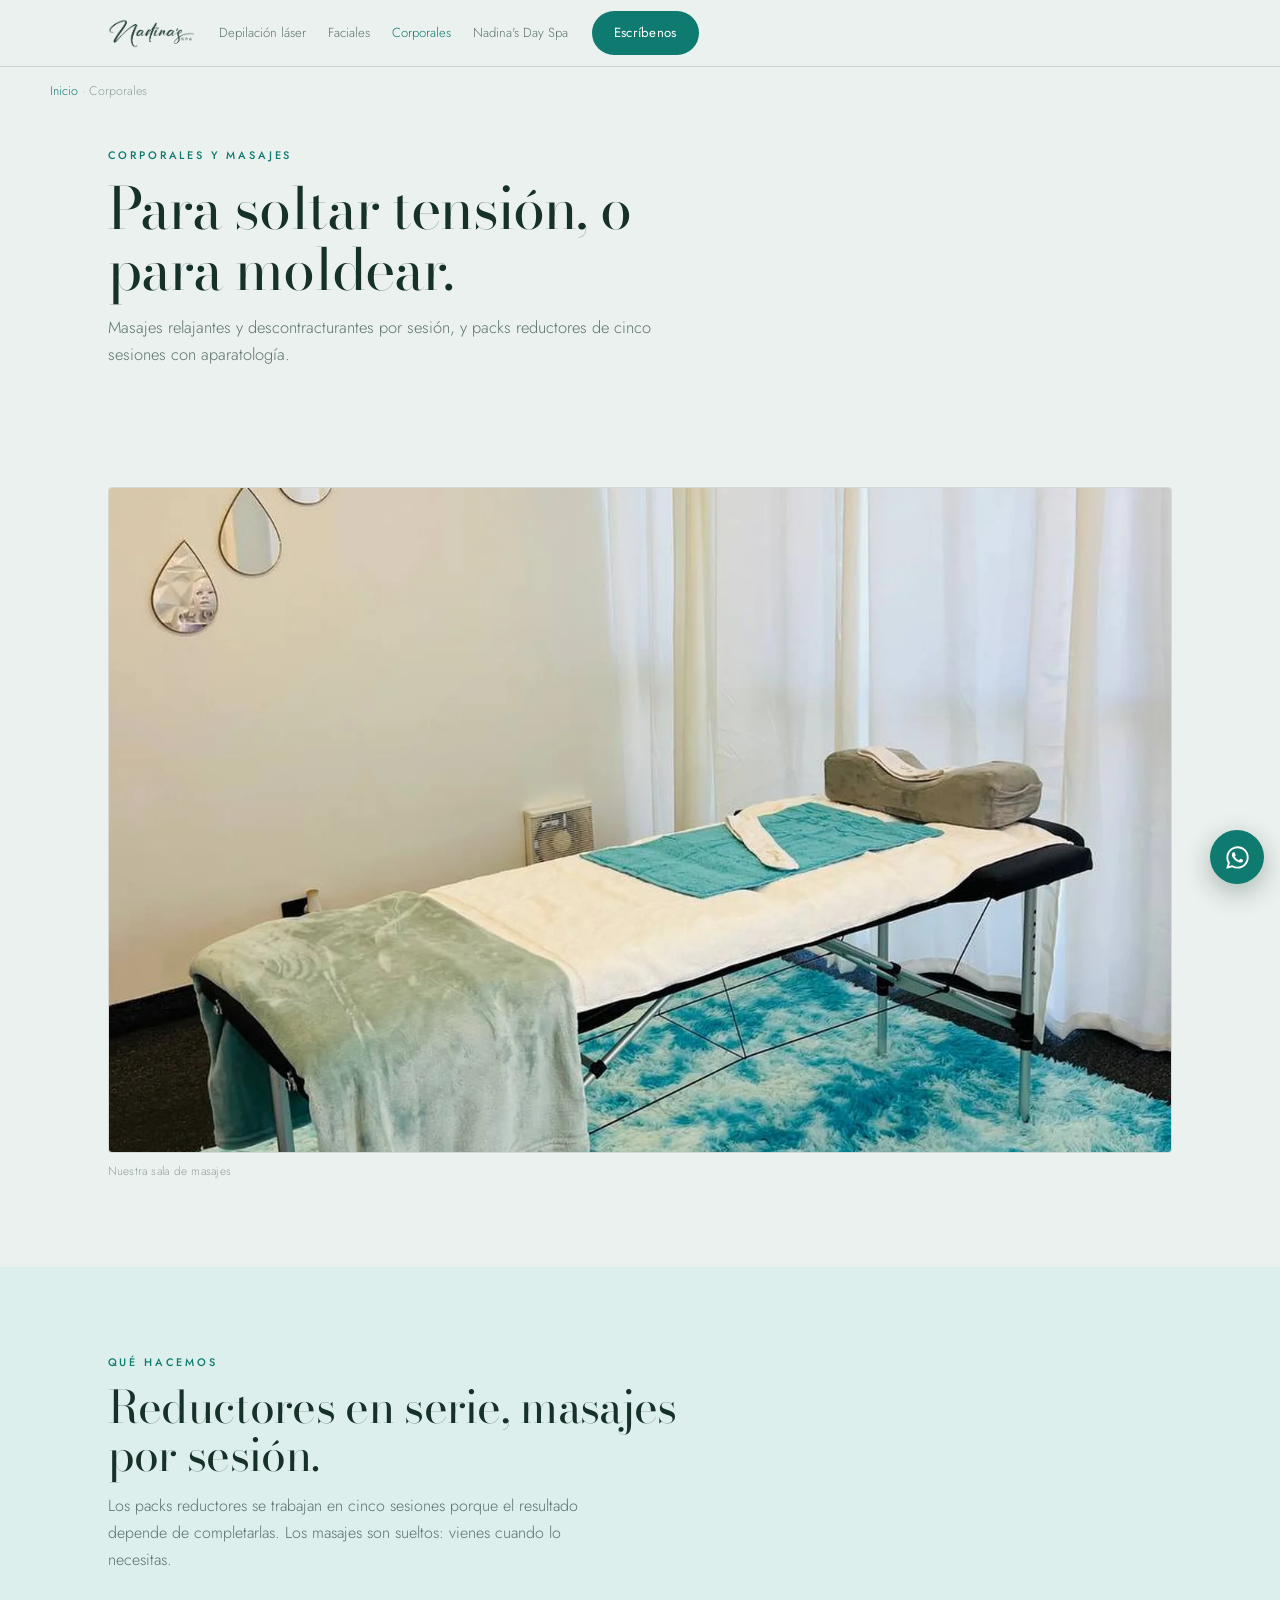
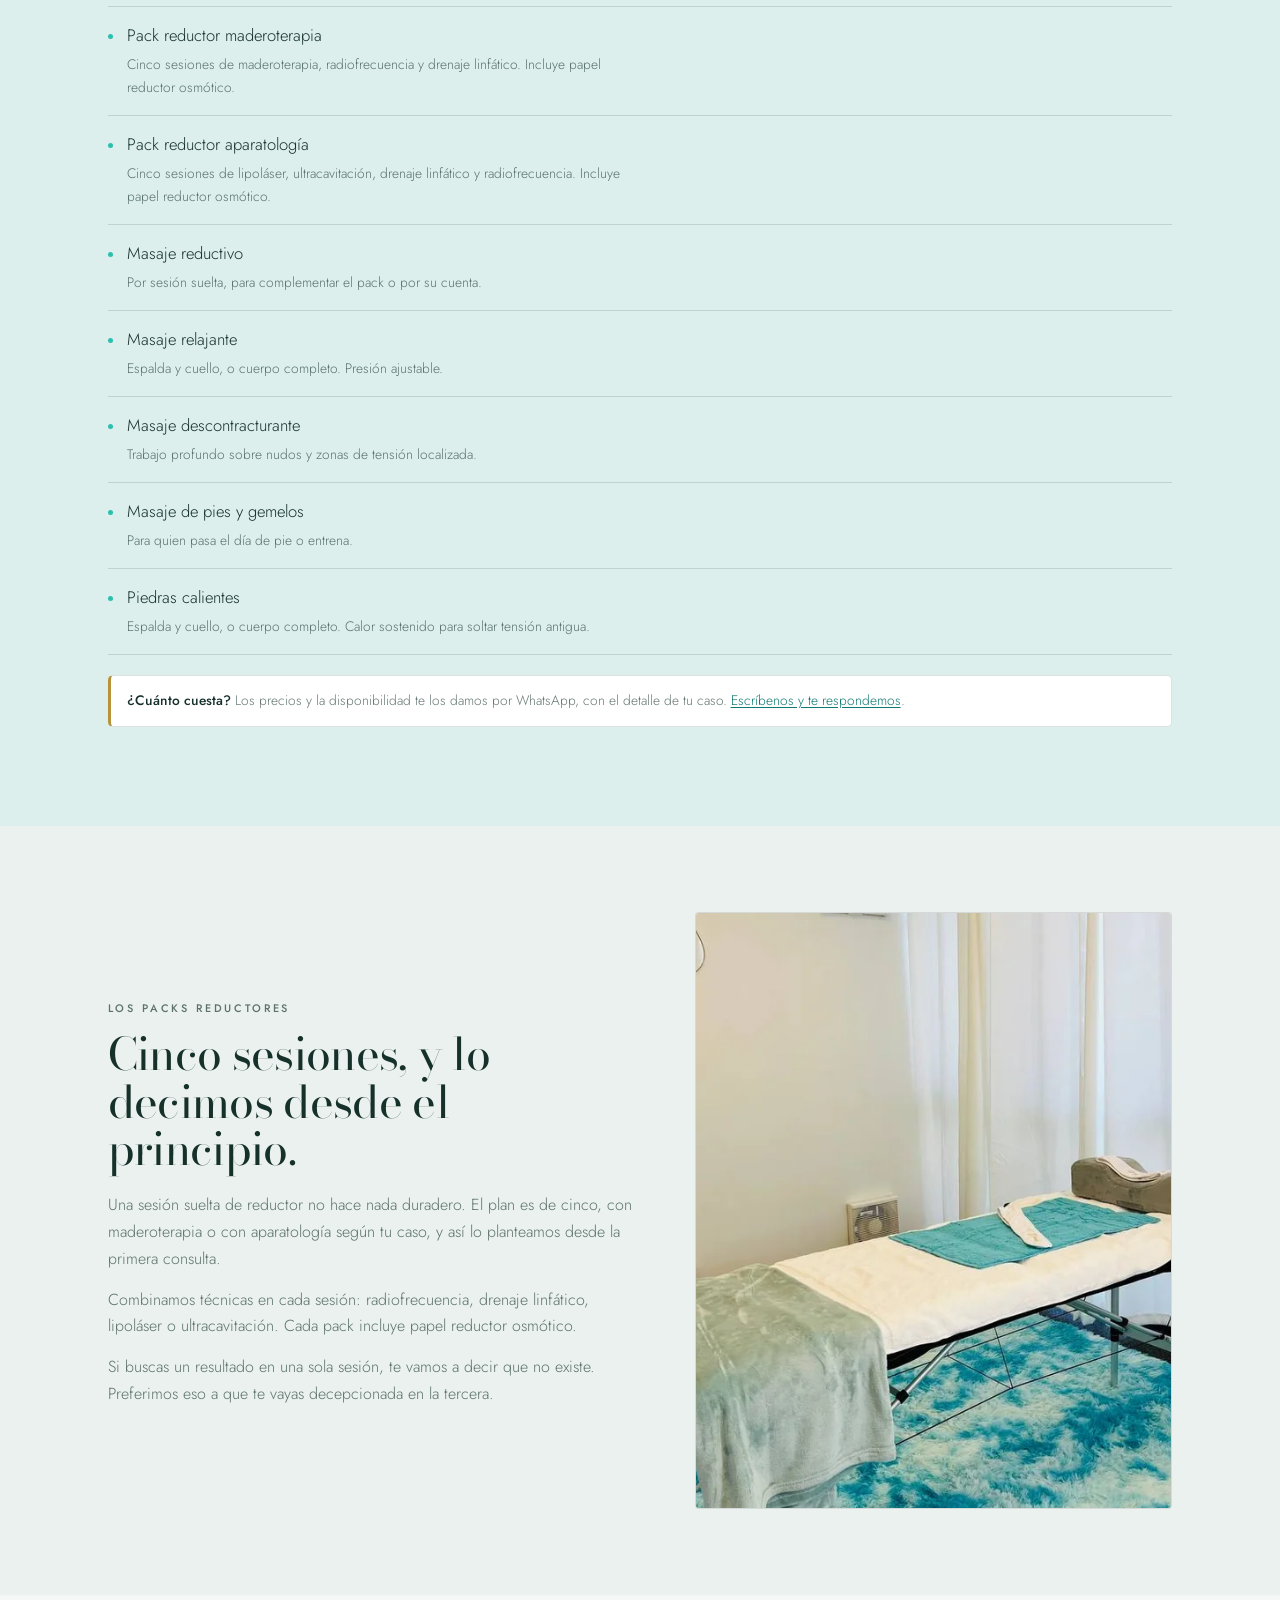
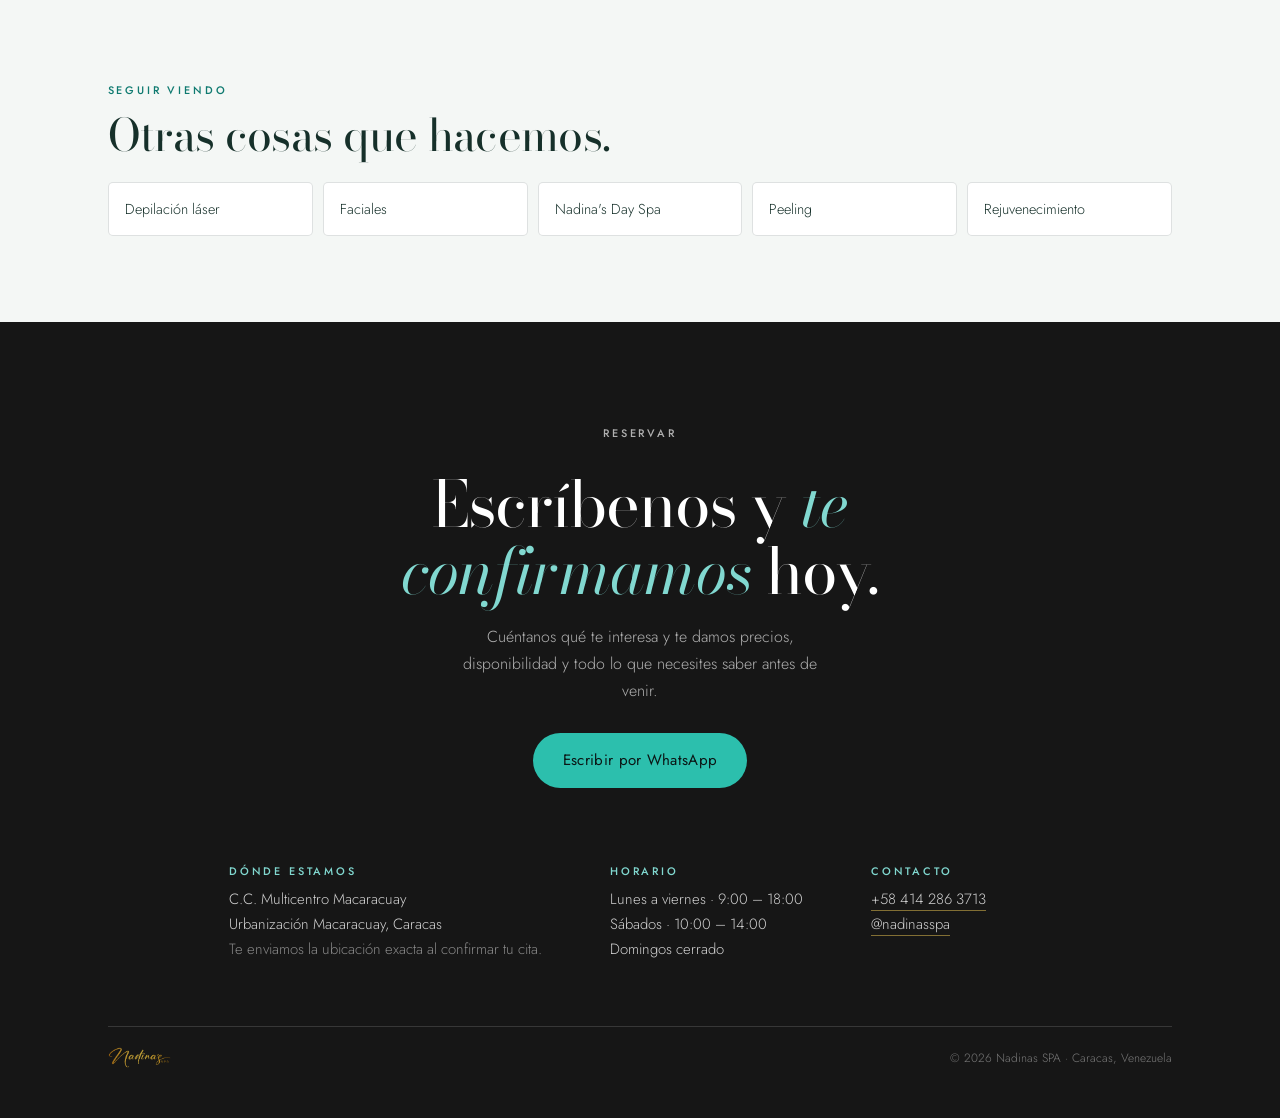
==== corporales/index.html @ 836a706b "Add files via upload" ====
<!DOCTYPE html>
<html lang="es-VE">
<head>
<meta charset="utf-8">
<meta name="viewport" content="width=device-width, initial-scale=1">
<title>Corporales · Nadina's Spa</title>
<meta name="description" content="Masajes y tratamientos corporales reductores en Caracas. Centro estético en Macaracuay.">
<meta name="theme-color" content="#EAF1EE">
<meta property="og:title" content="Corporales · Nadina's Spa">
<meta property="og:description" content="Masajes y tratamientos corporales reductores en Caracas. Centro estético en Macaracuay.">
<meta property="og:type" content="website">
<link rel="icon" href="../assets/logo/favicon.ico">
<link rel="apple-touch-icon" href="../assets/logo/apple-touch-icon.png">
<link rel="preconnect" href="https://fonts.googleapis.com">
<link rel="preconnect" href="https://fonts.gstatic.com" crossorigin>
<link href="https://fonts.googleapis.com/css2?family=Bodoni+Moda:ital,opsz,wght@0,6..96,400..600;1,6..96,400..500&family=Jost:wght@300..600&display=swap" rel="stylesheet">
<link rel="stylesheet" href="../assets/css/estilo.css">
</head>
<body data-base="../">
<header class="nav">
  <div class="nav__in">
    <a href="../index.html" aria-label="Nadina's Spa, inicio"><img class="nav__logo" src="../assets/logo/logotipo-tinta.png" alt="Nadina's Spa"></a>
    <nav class="nav__links" aria-label="Categorías">
      <a href="../laser/">Depilación láser</a>
      <a href="../faciales/">Faciales</a>
      <a href="../corporales/" aria-current="page">Corporales</a>
      <a href="../day-spa/">Nadina's Day Spa</a>
    </nav>
    <a class="btn js-wa" data-msg="Hola, quiero reservar una cita." data-tok="NAV">Escríbenos</a>
  </div>
</header>

<main>
<div class="env migas"><a href="../index.html">Inicio</a> · Corporales</div>

<section class="franja" style="padding-top:clamp(24px,4vw,44px)">
  <div class="env">
    <p class="eyebrow">Corporales y masajes</p>
    <h2 style="font-size:clamp(2.1rem,5.4vw,3.6rem);max-width:16ch">Para soltar tensión, o para moldear.</h2>
    <p class="franja__sub" style="font-size:1.03rem">Masajes relajantes y descontracturantes por sesión, y packs reductores de cinco sesiones con aparatología.</p>
  </div>
</section>

<section class="franja" style="padding-top:0">
  <div class="env">
    <div class="foto"><img data-medio="sala-masajes" alt="Sala de masajes de Nadina's Spa" loading="lazy" width="1400" height="875"></div>
    <p class="pie-foto">Nuestra sala de masajes</p>
  </div>
</section>


<section class="franja franja--menta">
  <div class="env">
    <p class="eyebrow">Qué hacemos</p>
    <h2>Reductores en serie, masajes por sesión.</h2>
    <p class="franja__sub">Los packs reductores se trabajan en cinco sesiones porque el resultado depende de completarlas. Los masajes son sueltos: vienes cuando lo necesitas.</p>
    <div class="servs">
      <div class="serv rev"><span class="serv__b"></span><div><span class="serv__n">Pack reductor maderoterapia</span><p class="serv__d">Cinco sesiones de maderoterapia, radiofrecuencia y drenaje linfático. Incluye papel reductor osmótico.</p></div></div>
      <div class="serv rev"><span class="serv__b"></span><div><span class="serv__n">Pack reductor aparatología</span><p class="serv__d">Cinco sesiones de lipoláser, ultracavitación, drenaje linfático y radiofrecuencia. Incluye papel reductor osmótico.</p></div></div>
      <div class="serv rev"><span class="serv__b"></span><div><span class="serv__n">Masaje reductivo</span><p class="serv__d">Por sesión suelta, para complementar el pack o por su cuenta.</p></div></div>
      <div class="serv rev"><span class="serv__b"></span><div><span class="serv__n">Masaje relajante</span><p class="serv__d">Espalda y cuello, o cuerpo completo. Presión ajustable.</p></div></div>
      <div class="serv rev"><span class="serv__b"></span><div><span class="serv__n">Masaje descontracturante</span><p class="serv__d">Trabajo profundo sobre nudos y zonas de tensión localizada.</p></div></div>
      <div class="serv rev"><span class="serv__b"></span><div><span class="serv__n">Masaje de pies y gemelos</span><p class="serv__d">Para quien pasa el día de pie o entrena.</p></div></div>
      <div class="serv rev"><span class="serv__b"></span><div><span class="serv__n">Piedras calientes</span><p class="serv__d">Espalda y cuello, o cuerpo completo. Calor sostenido para soltar tensión antigua.</p></div></div>
    </div>
    <p class="aviso"><b>¿Cuánto cuesta?</b> Los precios y la disponibilidad te los damos por WhatsApp, con el detalle de tu caso. <a class="js-wa" data-msg="Hola, quiero consultar precios y disponibilidad." data-tok="COR">Escríbenos y te respondemos</a>.</p>
  </div>
</section>

<section class="franja">
  <div class="env duo">
    <div>
      <p class="eyebrow">Los packs reductores</p>
      <h2>Cinco sesiones, y lo decimos desde el principio.</h2>
      <p>Una sesión suelta de reductor no hace nada duradero. El plan es de cinco, con maderoterapia o con aparatología según tu caso, y así lo planteamos desde la primera consulta.</p>
      <p>Combinamos técnicas en cada sesión: radiofrecuencia, drenaje linfático, lipoláser o ultracavitación. Cada pack incluye papel reductor osmótico.</p>
      <p>Si buscas un resultado en una sola sesión, te vamos a decir que no existe. Preferimos eso a que te vayas decepcionada en la tercera.</p>
    </div>
    <div>
      <div class="foto foto--v"><img data-medio="cat-corporales" alt="Cabina de tratamientos corporales" loading="lazy" width="900" height="675"></div>
    </div>
  </div>
</section>

<section class="franja franja--papel">
  <div class="env">
    <p class="eyebrow">Seguir viendo</p>
    <h2>Otras cosas que hacemos.</h2>
    <div class="otras">
      <a href="../laser/">Depilación láser</a>
      <a href="../faciales/">Faciales</a>
      <a href="../day-spa/">Nadina's Day Spa</a>
      <a href="../peeling/">Peeling</a>
      <a href="../rejuvenecimiento/">Rejuvenecimiento</a>
    </div>
  </div>
</section>
</main>

<section class="res" id="reservar">
  <div class="env">
    <p class="eyebrow">Reservar</p>
    <h2>Escríbenos y <em>te confirmamos</em> hoy.</h2>
    <p>Cuéntanos qué te interesa y te damos precios, disponibilidad y todo lo que necesites saber antes de venir.</p>
    <a class="btn btn--b btn--lg js-wa" data-msg="Hola, quiero reservar una cita en Nadina's Spa." data-tok="PIE">Escribir por WhatsApp</a>

    <div class="datos">
      <div>
        <span class="eyebrow">Dónde estamos</span>
        <p>C.C. Multicentro Macaracuay<br>Urbanización Macaracuay, Caracas<br>
        <span style="opacity:.6">Te enviamos la ubicación exacta al confirmar tu cita.</span></p>
      </div>
      <div>
        <span class="eyebrow">Horario</span>
        <p>Lunes a viernes · 9:00 – 18:00<br>Sábados · 10:00 – 14:00<br>Domingos cerrado</p>
      </div>
      <div>
        <span class="eyebrow">Contacto</span>
        <p><a class="js-wa" data-msg="Hola, tengo una consulta." data-tok="TEL">+58 414 286 3713</a><br>
        <a href="https://instagram.com/nadinasspa" target="_blank" rel="noopener">@nadinasspa</a></p>
      </div>
    </div>

    <div class="pie">
      <img src="../assets/logo/logotipo-oro.png" alt="Nadina's Spa">
      <span>© <span id="anio"></span> Nadinas SPA · Caracas, Venezuela</span>
    </div>
  </div>
</section>

<a class="flota js-wa" data-msg="Hola, quiero reservar una cita en Nadina's Spa." data-tok="FLOT" aria-label="Escribir por WhatsApp"><svg viewBox="0 0 24 24" fill="currentColor" aria-hidden="true"><path d="M12.04 2C6.58 2 2.13 6.45 2.13 11.91c0 1.75.46 3.45 1.32 4.95L2 22l5.25-1.38a9.9 9.9 0 0 0 4.79 1.22c5.46 0 9.91-4.45 9.91-9.91 0-2.65-1.03-5.14-2.9-7.01A9.82 9.82 0 0 0 12.04 2Zm0 18.15a8.2 8.2 0 0 1-4.2-1.15l-.3-.18-3.12.82.83-3.04-.2-.31a8.19 8.19 0 0 1-1.26-4.38c0-4.54 3.7-8.24 8.25-8.24 2.2 0 4.27.86 5.83 2.42a8.19 8.19 0 0 1 2.41 5.83c0 4.54-3.7 8.23-8.24 8.23Zm4.52-6.16c-.25-.12-1.47-.72-1.69-.81-.23-.08-.39-.12-.56.13-.16.24-.64.8-.78.97-.14.16-.29.18-.54.06-.25-.12-1.05-.39-1.99-1.23-.74-.66-1.23-1.47-1.38-1.72-.14-.25-.01-.38.11-.5.11-.11.25-.29.37-.43.13-.15.17-.25.25-.41.08-.17.04-.31-.02-.43-.06-.12-.56-1.34-.76-1.84-.2-.48-.4-.42-.56-.43h-.48c-.16 0-.43.06-.65.31-.22.25-.85.83-.85 2.03s.87 2.35.99 2.51c.12.16 1.71 2.61 4.15 3.66.58.25 1.03.4 1.38.51.58.19 1.11.16 1.53.1.47-.07 1.47-.6 1.67-1.18.21-.58.21-1.07.15-1.18-.06-.11-.22-.17-.47-.29Z"/></svg></a>

<script src="../assets/js/datos.js"></script>
<script src="../assets/js/comun.js"></script>
</body>
</html>
---- assets/css/estilo.css ----
/* ===========================================================================
   NADINA'S SPA — hoja de estilo única, compartida por todas las páginas
   Dirección 1A · fondo claro · móvil primero
   =========================================================================== */
:root{
  --papel:#F4F7F5;
  --papel-2:#EAF1EE;
  --menta-pal:#DCEFEC;
  --nube:#FFFFFF;
  --madera:#E8DDCB;        /* la madera clara de la recepción */
  --madera-2:#D6C4A8;

  --turquesa:#2CBFAD;
  --verde-hondo:#0F7A70;
  --menta:#81D8D0;
  --oro:#B8933A;
  --oro-vivo:#DBB94D;
  --tinta:#16302A;
  --negro:#161616;

  --tinta-2:rgba(22,48,42,.66);
  --tinta-3:rgba(22,48,42,.42);
  --linea:rgba(22,48,42,.14);
  --linea-2:rgba(22,48,42,.20);

  --display:"Bodoni Moda",Georgia,serif;
  --texto:"Jost",-apple-system,BlinkMacSystemFont,"Segoe UI",sans-serif;
  --max:1180px;
  --px:clamp(18px,4.5vw,58px);
}
*,*::before,*::after{box-sizing:border-box}
html{scroll-behavior:smooth;-webkit-text-size-adjust:100%}
body{margin:0;background:var(--papel-2);color:var(--tinta);font-family:var(--texto);
  font-weight:300;font-size:16px;line-height:1.68;-webkit-font-smoothing:antialiased;overflow-x:hidden}
img{max-width:100%;display:block}
button{font:inherit;color:inherit}
a{color:inherit}
h1,h2,h3{font-family:var(--display);font-weight:400;line-height:1.06;letter-spacing:-.015em;margin:0}
.env{max-width:var(--max);margin:0 auto;padding-inline:var(--px)}
.eyebrow{font-size:.68rem;letter-spacing:.26em;text-transform:uppercase;font-weight:500;color:var(--verde-hondo);margin:0}
.sr{position:absolute;width:1px;height:1px;overflow:hidden;clip:rect(0 0 0 0)}

/* ---------- barra ---------- */
.nav{position:sticky;top:0;z-index:80;background:rgba(234,241,238,.92);backdrop-filter:blur(16px);border-bottom:1px solid var(--linea)}
.nav__in{max-width:var(--max);margin:0 auto;padding:11px var(--px);display:flex;align-items:center;gap:24px}
.nav__logo{height:29px;width:auto;margin-right:auto}
.nav__links{display:flex;gap:22px}
.nav__links a{color:var(--tinta-2);text-decoration:none;font-size:.82rem;transition:color .25s}
.nav__links a:hover,.nav__links a[aria-current]{color:var(--verde-hondo)}
@media(max-width:900px){.nav__links{display:none}}

.btn{display:inline-flex;align-items:center;justify-content:center;gap:8px;background:var(--verde-hondo);color:#fff;
  font-size:.83rem;font-weight:400;letter-spacing:.02em;text-decoration:none;padding:11px 22px;border:0;border-radius:999px;
  cursor:pointer;transition:transform .18s,background .18s}
.btn:hover{transform:translateY(-2px);background:#0C665E}
.btn--g{background:transparent;color:var(--tinta);border:1px solid var(--linea)}
.btn--g:hover{background:var(--menta-pal);border-color:var(--menta)}
.btn--lg{padding:15px 30px;font-size:.94rem}
.btn--b{background:var(--turquesa);color:#0B1615}
.btn--b:hover{background:var(--menta)}

/* ---------- portada ---------- */
.hero{position:relative;overflow:hidden;padding:clamp(30px,7vw,80px) 0 clamp(28px,6vw,64px)}
.hero__aura{position:absolute;inset:0;pointer-events:none;z-index:0}
.hero__aura i{position:absolute;border-radius:50%;filter:blur(70px);opacity:.5;animation:flota 24s ease-in-out infinite alternate}
.hero__aura i:nth-child(1){width:46vw;height:46vw;right:-8%;top:-14%;background:radial-gradient(circle,rgba(129,216,208,.7),transparent 68%)}
.hero__aura i:nth-child(2){width:32vw;height:32vw;left:-6%;bottom:-16%;background:radial-gradient(circle,rgba(219,185,77,.3),transparent 68%);animation-delay:-9s}
@keyframes flota{to{transform:translate3d(8px,-12px,0) scale(1.14)}}
.hero__in{position:relative;z-index:1;display:grid;gap:clamp(26px,5vw,44px)}
.hero h1{font-size:clamp(2.6rem,7.8vw,5.3rem);margin:18px 0 20px;max-width:13ch;line-height:1.04}
.hero h1 em{font-style:italic;color:var(--verde-hondo)}
.hero__p{color:var(--tinta-2);max-width:44ch;margin:0 0 28px;font-size:1.03rem}
.hero__cta{display:flex;flex-wrap:wrap;gap:11px}
.marco{aspect-ratio:16/10;border:1px solid var(--linea);border-radius:3px;overflow:hidden;background:var(--papel);
  display:grid;place-items:center;padding:26px;text-align:center;position:relative}
.marco img,.marco video{width:100%;height:100%;object-fit:cover;position:absolute;inset:0}
.marco span{font-size:.66rem;letter-spacing:.18em;text-transform:uppercase;color:var(--tinta-3);max-width:23ch;z-index:1}

/* ---------- la puerta · rejilla B+ ---------- */
.puerta{padding:clamp(40px,6vw,76px) 0}
.puerta__cab{max-width:44ch;margin-bottom:26px}
.puerta__cab h2{font-size:clamp(1.8rem,4.2vw,2.8rem);margin:12px 0 10px}
.puerta__cab p{color:var(--tinta-2);margin:0;font-size:.97rem}
.rej{display:grid;grid-template-columns:repeat(6,1fr);grid-auto-rows:150px;gap:14px}
.tarj{background:var(--nube);border:1px solid var(--linea);border-radius:6px;overflow:hidden;text-decoration:none;
  display:flex;flex-direction:column;transition:transform .22s ease,border-color .22s ease,box-shadow .22s ease}
.tarj:hover{transform:translateY(-3px);border-color:var(--menta);box-shadow:0 10px 26px rgba(22,48,42,.09)}
.tarj__f{flex:1;min-height:0;position:relative;overflow:hidden;background:var(--papel-2)}
.tarj__f img{width:100%;height:100%;object-fit:cover;transition:transform .5s ease}
.tarj:hover .tarj__f img{transform:scale(1.045)}
.tarj__p{padding:13px 16px 16px}
.tarj h3{font-size:1.14rem}
.tarj p{margin:3px 0 0;font-size:.79rem;color:var(--tinta-2);line-height:1.45}
.tarj--ancha{grid-column:span 4;grid-row:span 2}
.tarj--ancha .tarj__p{padding:18px 22px 22px}
.tarj--ancha h3{font-size:clamp(1.6rem,3.2vw,2.3rem)}
.tarj--ancha p{font-size:.92rem;max-width:40ch;margin-top:5px}
.tarj--med{grid-column:span 2}
@media(max-width:820px){
  .rej{grid-template-columns:repeat(2,1fr);grid-auto-rows:150px}
  .tarj--ancha{grid-column:1/-1;grid-row:span 2}
  .tarj--med{grid-column:span 1}
  .tarj--ancha h3{font-size:1.7rem}
}

/* ---------- franjas de contenido ---------- */
.franja{padding:clamp(44px,7vw,86px) 0}
.franja--menta{background:var(--menta-pal)}
.franja--papel{background:var(--papel)}
.franja h2{font-size:clamp(1.8rem,4.2vw,2.8rem);margin:13px 0 14px;max-width:22ch}
.franja__sub{color:var(--tinta-2);max-width:56ch;margin:0 0 32px}

.pasos{display:grid;grid-template-columns:repeat(auto-fit,minmax(240px,1fr));gap:clamp(20px,3.4vw,38px)}
.paso{border-top:1px solid var(--linea-2);padding-top:14px;display:grid;grid-template-columns:auto 1fr;gap:13px}
.paso__n{font-family:var(--display);font-size:.95rem;color:var(--oro);line-height:1.35}
.paso h3{font-size:1.06rem;line-height:1.15;margin-bottom:5px}
.paso p{margin:0;font-size:.9rem;line-height:1.62;color:var(--tinta-2)}

/* dos columnas texto + foto */
.duo{display:grid;grid-template-columns:1.05fr .95fr;gap:clamp(26px,5vw,60px);align-items:center}
.duo--inv > :first-child{order:2}
@media(max-width:860px){.duo{grid-template-columns:1fr}.duo--inv > :first-child{order:0}}
.duo h2{margin-bottom:18px}
.duo p{color:var(--tinta-2);margin:0 0 14px}
.foto{border:1px solid var(--linea);border-radius:4px;overflow:hidden;background:var(--papel)}
.foto img{width:100%;height:auto}
.foto--v{aspect-ratio:4/5}
.foto--v img{height:100%;object-fit:cover}
.pie-foto{font-size:.74rem;color:var(--tinta-3);margin:8px 0 0;letter-spacing:.02em}

/* lista de servicios sin precio */
.servs{display:grid;gap:0;margin-top:8px}
.serv{display:grid;grid-template-columns:auto minmax(0,1fr);gap:14px;padding:16px 0;border-top:1px solid var(--linea)}
.serv:last-child{border-bottom:1px solid var(--linea)}
.serv__b{width:5px;height:5px;border-radius:50%;background:var(--turquesa);margin-top:11px}
.serv__n{font-size:1.04rem;line-height:1.3}
.serv__d{font-size:.86rem;color:var(--tinta-2);margin:3px 0 0;max-width:64ch}
.serv__u{font-size:.72rem;color:var(--oro);letter-spacing:.1em;text-transform:uppercase;margin-top:4px;display:block}

/* tarjeta de aviso */
.aviso{background:var(--nube);border:1px solid var(--linea);border-left:3px solid var(--oro);border-radius:5px;
  padding:14px 16px;margin-top:20px;font-size:.86rem;line-height:1.55;color:var(--tinta-2)}
.aviso b{font-weight:500;color:var(--tinta)}
.aviso a{color:var(--verde-hondo);text-decoration:underline;text-underline-offset:2px}

/* ---------- configurador ---------- */
.conf__grid{display:grid;grid-template-columns:minmax(0,300px) minmax(0,1fr);gap:clamp(22px,4vw,46px);align-items:start;margin-top:26px}
@media(max-width:960px){.conf__grid{grid-template-columns:1fr}}
.cuerpo{background:var(--nube);border:1px solid var(--linea);border-radius:6px;padding:14px;position:relative}
.cuerpo svg{width:100%;height:auto;display:block;max-height:58vh;margin:0 auto}
.silueta{fill:#DCE6E3}
.zona{fill:var(--turquesa);opacity:0;cursor:pointer;transition:opacity .22s}
.zona:hover{opacity:.34}
.zona.on{opacity:.9}
.pista{position:absolute;left:0;right:0;bottom:7px;text-align:center;font-size:.72rem;color:var(--tinta-3);pointer-events:none}
.mandos{display:flex;flex-wrap:wrap;gap:9px;margin-bottom:20px}
.seg{display:inline-flex;background:var(--nube);border:1px solid var(--linea);border-radius:999px;padding:3px}
.seg button{background:none;border:0;border-radius:999px;padding:8px 17px;font-size:.8rem;color:var(--tinta-2);cursor:pointer;transition:.2s}
.seg button[aria-pressed="true"]{background:var(--verde-hondo);color:#fff}
.lado{display:flex;flex-direction:column;gap:18px}
.chips{display:flex;flex-wrap:wrap;gap:7px}
.chip{background:var(--nube);border:1px solid var(--linea);border-radius:999px;padding:7px 14px;font-size:.79rem;color:var(--tinta-2);cursor:pointer;transition:.18s}
.chip:hover{border-color:var(--menta)}
.chip[aria-pressed="true"]{background:var(--menta-pal);border-color:var(--turquesa);color:var(--verde-hondo)}
.cesta{background:var(--nube);border:1px solid var(--linea);border-radius:6px;padding:clamp(18px,3vw,26px)}
.cesta h3{font-size:1.3rem}
.cesta__v{color:var(--tinta-2);font-size:.92rem;margin:9px 0 0}
.cesta ul{list-style:none;margin:14px 0 0;padding:0}
.cesta li{display:flex;justify-content:space-between;align-items:center;gap:12px;padding:10px 0;border-bottom:1px solid var(--linea);font-size:.95rem}
.quitar{background:none;border:0;color:var(--tinta-3);cursor:pointer;padding:0 0 0 9px;font-size:1.05rem;line-height:1}
.quitar:hover{color:var(--oro)}
.pagos{margin-top:20px;display:grid;gap:9px}
.opcion{border:1px solid var(--linea);border-radius:5px;padding:14px 16px;background:var(--papel-2)}
.opcion--dest{border-color:var(--turquesa);background:var(--menta-pal)}
.opcion__t{font-size:.97rem}
.opcion__d{font-size:.83rem;color:var(--tinta-2);margin:3px 0 0}
.etq{display:inline-block;font-size:.64rem;letter-spacing:.16em;text-transform:uppercase;color:var(--oro);margin-bottom:3px}
.acciones{display:flex;flex-wrap:wrap;gap:10px;margin-top:18px}
.legal{font-size:.76rem;color:var(--tinta-3);margin:13px 0 0;line-height:1.55}

/* ---------- confianza ---------- */
.credo__lista{display:grid}
.credo__it{display:grid;grid-template-columns:minmax(0,.42fr) minmax(0,1fr);gap:clamp(14px,3vw,40px);
  padding:24px 0;border-top:1px solid var(--linea)}
.credo__it:last-child{border-bottom:1px solid var(--linea)}
.credo__it h3{font-size:clamp(1.1rem,2.2vw,1.4rem)}
.credo__it p{margin:0;color:var(--tinta-2);font-size:.95rem;max-width:58ch}
@media(max-width:700px){.credo__it{grid-template-columns:1fr;gap:6px}}

.malla{display:grid;grid-template-columns:repeat(auto-fit,minmax(212px,1fr));gap:clamp(20px,3.4vw,38px)}
.malla > div{border-top:1px solid var(--linea-2);padding-top:15px}
.malla h3{font-size:1.04rem;margin-bottom:6px}
.malla p{margin:0;font-size:.9rem;color:var(--tinta-2)}

/* frase neón */
.frase{background:var(--negro);color:#fff;padding:clamp(46px,7vw,88px) 0;text-align:center;position:relative;overflow:hidden}
.frase blockquote{margin:0;font-family:var(--display);font-style:italic;
  font-size:clamp(1.6rem,4.6vw,3.1rem);line-height:1.2;max-width:18ch;margin-inline:auto;color:var(--menta)}
.frase cite{display:block;font-family:var(--texto);font-style:normal;font-size:.7rem;letter-spacing:.22em;
  text-transform:uppercase;color:rgba(255,255,255,.42);margin-top:20px}

/* ---------- contacto ---------- */
.res{background:var(--negro);color:#fff;padding:clamp(54px,8vw,104px) 0 30px;text-align:center}
.res h2{font-size:clamp(2rem,6vw,4rem);max-width:15ch;margin:0 auto 18px}
.res h2 em{font-style:italic;color:var(--menta)}
.res .eyebrow{color:var(--menta)}
.res > .env > p{color:rgba(255,255,255,.66);max-width:42ch;margin:0 auto 28px}
.datos{display:flex;flex-wrap:wrap;justify-content:center;gap:clamp(24px,6vw,68px);margin-top:clamp(44px,7vw,74px);text-align:left}
.datos div{min-width:180px}
.datos .eyebrow{display:block;margin-bottom:7px}
.datos p{margin:0;font-size:.93rem;color:rgba(255,255,255,.8)}
.datos a{color:inherit;text-decoration:none;border-bottom:1px solid rgba(219,185,77,.55)}
.datos a:hover{color:var(--oro-vivo)}
.pie{border-top:1px solid rgba(255,255,255,.14);margin-top:clamp(40px,6vw,64px);padding:20px 0;display:flex;flex-wrap:wrap;
  gap:12px;justify-content:space-between;align-items:center;font-size:.75rem;color:rgba(255,255,255,.42)}
.pie img{height:21px;opacity:.85}
.pie a{color:rgba(255,255,255,.55);text-decoration:none}
.pie a:hover{color:var(--oro-vivo)}

.flota{position:fixed;right:16px;bottom:16px;z-index:90;width:54px;height:54px;border-radius:50%;display:grid;place-items:center;
  background:var(--verde-hondo);color:#fff;box-shadow:0 8px 26px rgba(22,48,42,.3);text-decoration:none;transition:transform .2s}
.flota:hover{transform:scale(1.08)}
.flota svg{width:27px;height:27px}

/* migas */
.migas{padding:14px 0 0;font-size:.78rem;color:var(--tinta-3)}
.migas a{color:var(--verde-hondo);text-decoration:none}
.migas a:hover{text-decoration:underline}

/* otras categorías al pie de cada página */
.otras{display:grid;grid-template-columns:repeat(auto-fit,minmax(150px,1fr));gap:10px;margin-top:22px}
.otras a{background:var(--nube);border:1px solid var(--linea);border-radius:5px;padding:14px 16px;text-decoration:none;
  font-size:.9rem;transition:.2s;display:block}
.otras a:hover{border-color:var(--menta);transform:translateY(-2px)}

.rev{opacity:0;transform:translateY(16px);transition:opacity .7s ease,transform .7s cubic-bezier(.2,.7,.2,1)}
.rev.ver{opacity:1;transform:none}
:focus-visible{outline:2px solid var(--verde-hondo);outline-offset:3px}
@media(prefers-reduced-motion:reduce){html{scroll-behavior:auto}
  *,*::before,*::after{animation:none!important;transition:none!important}.rev{opacity:1;transform:none}}
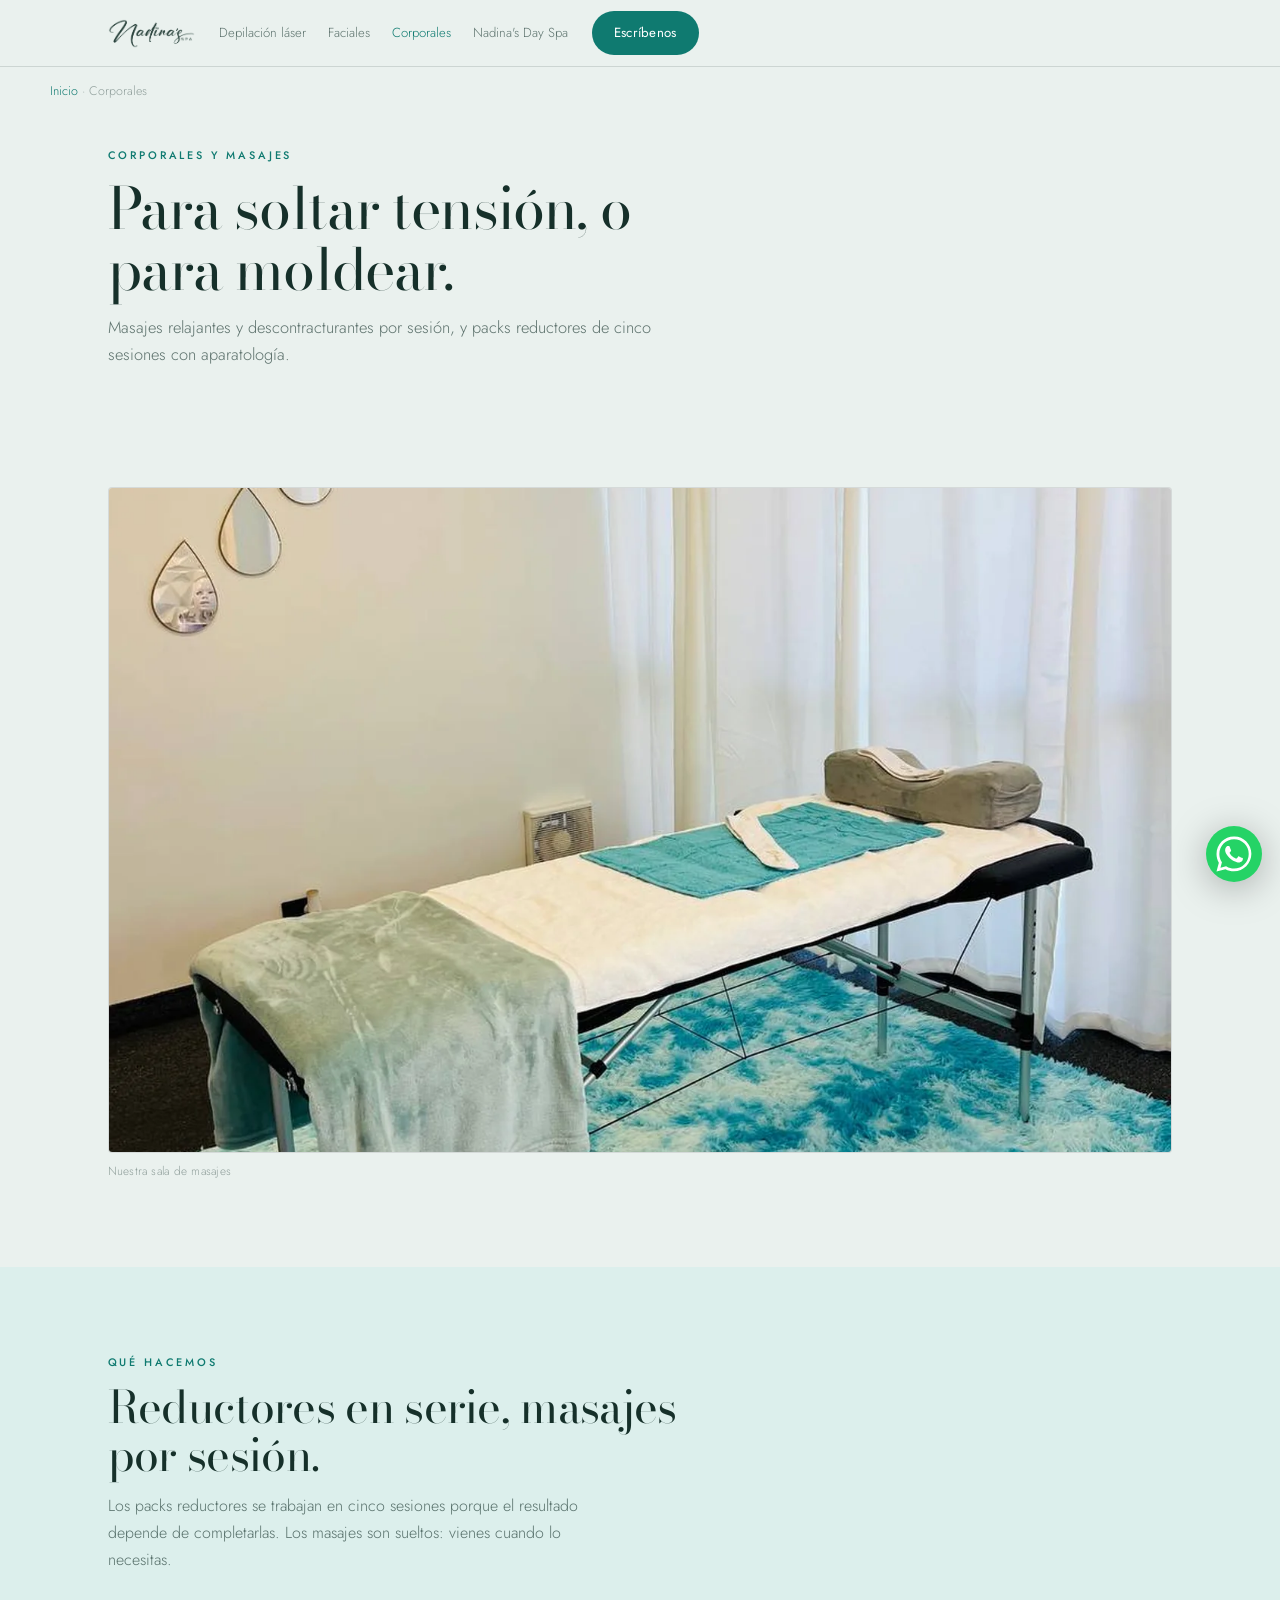
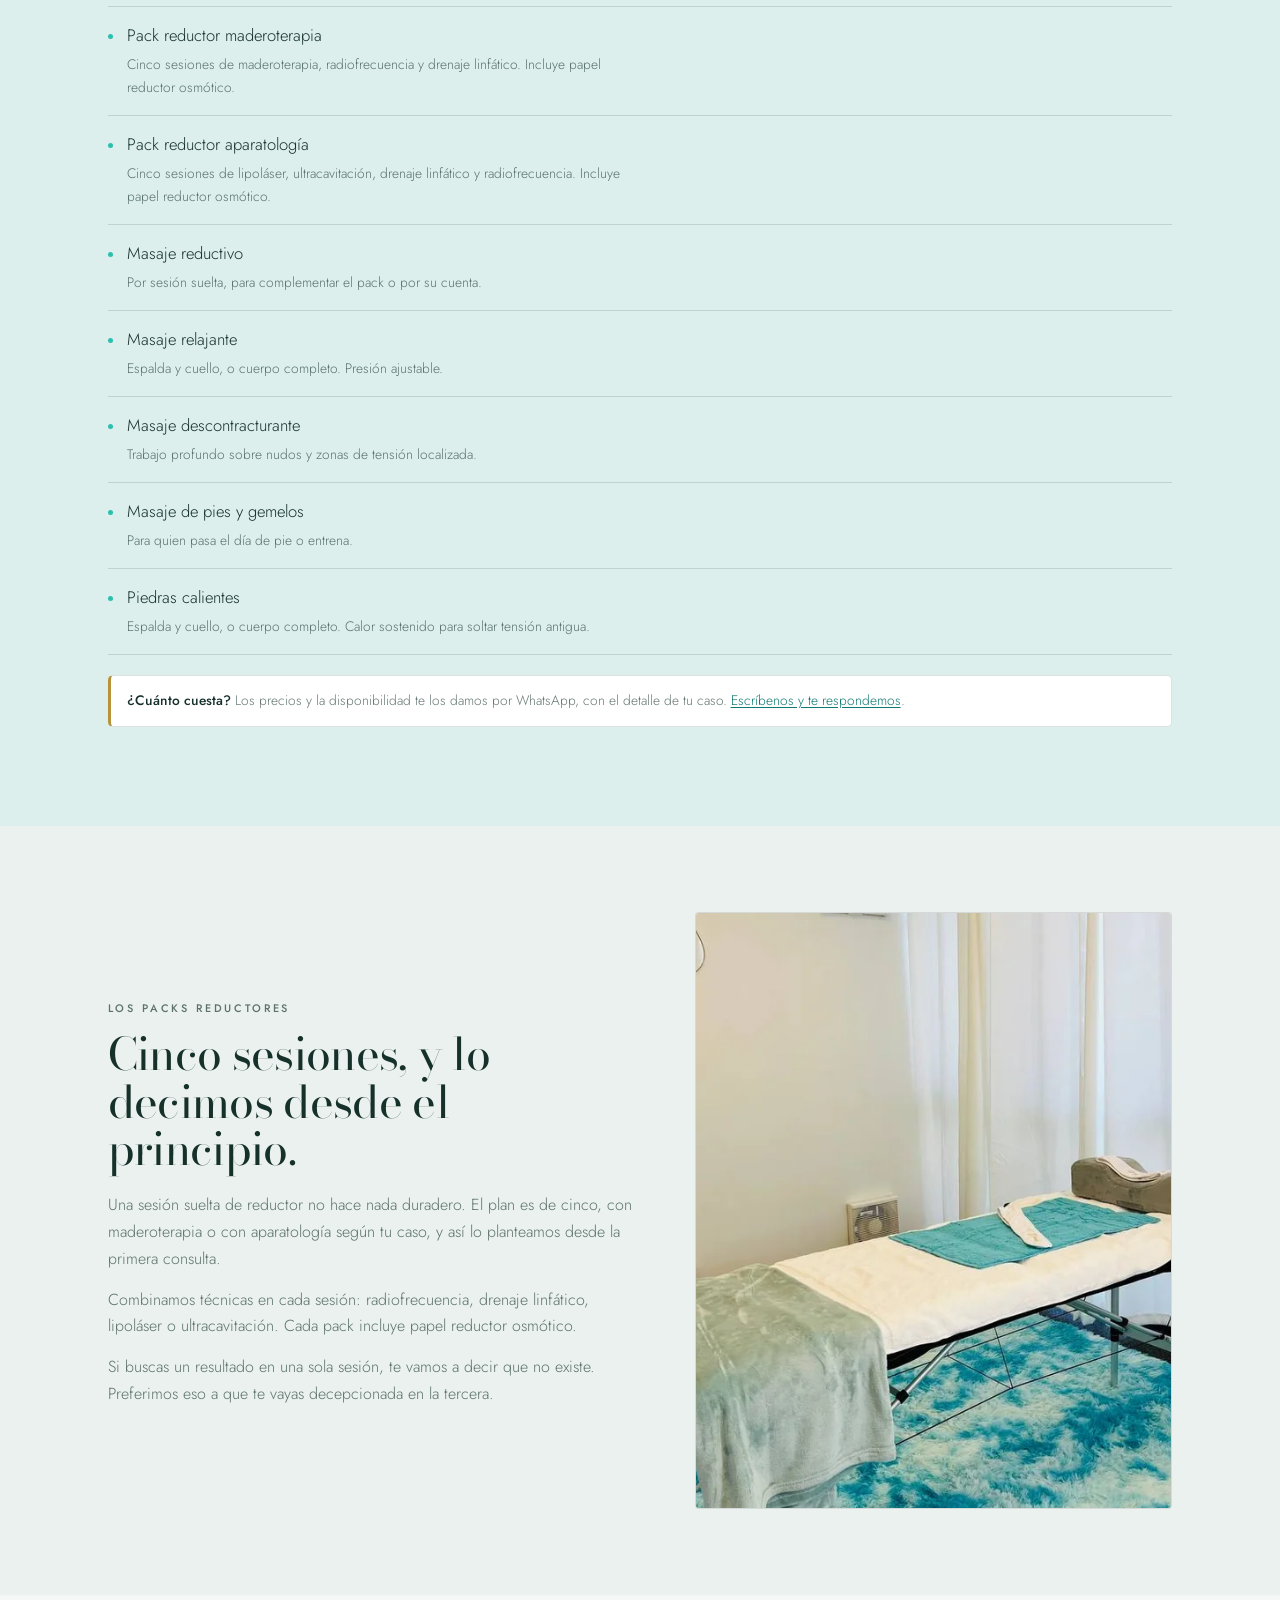
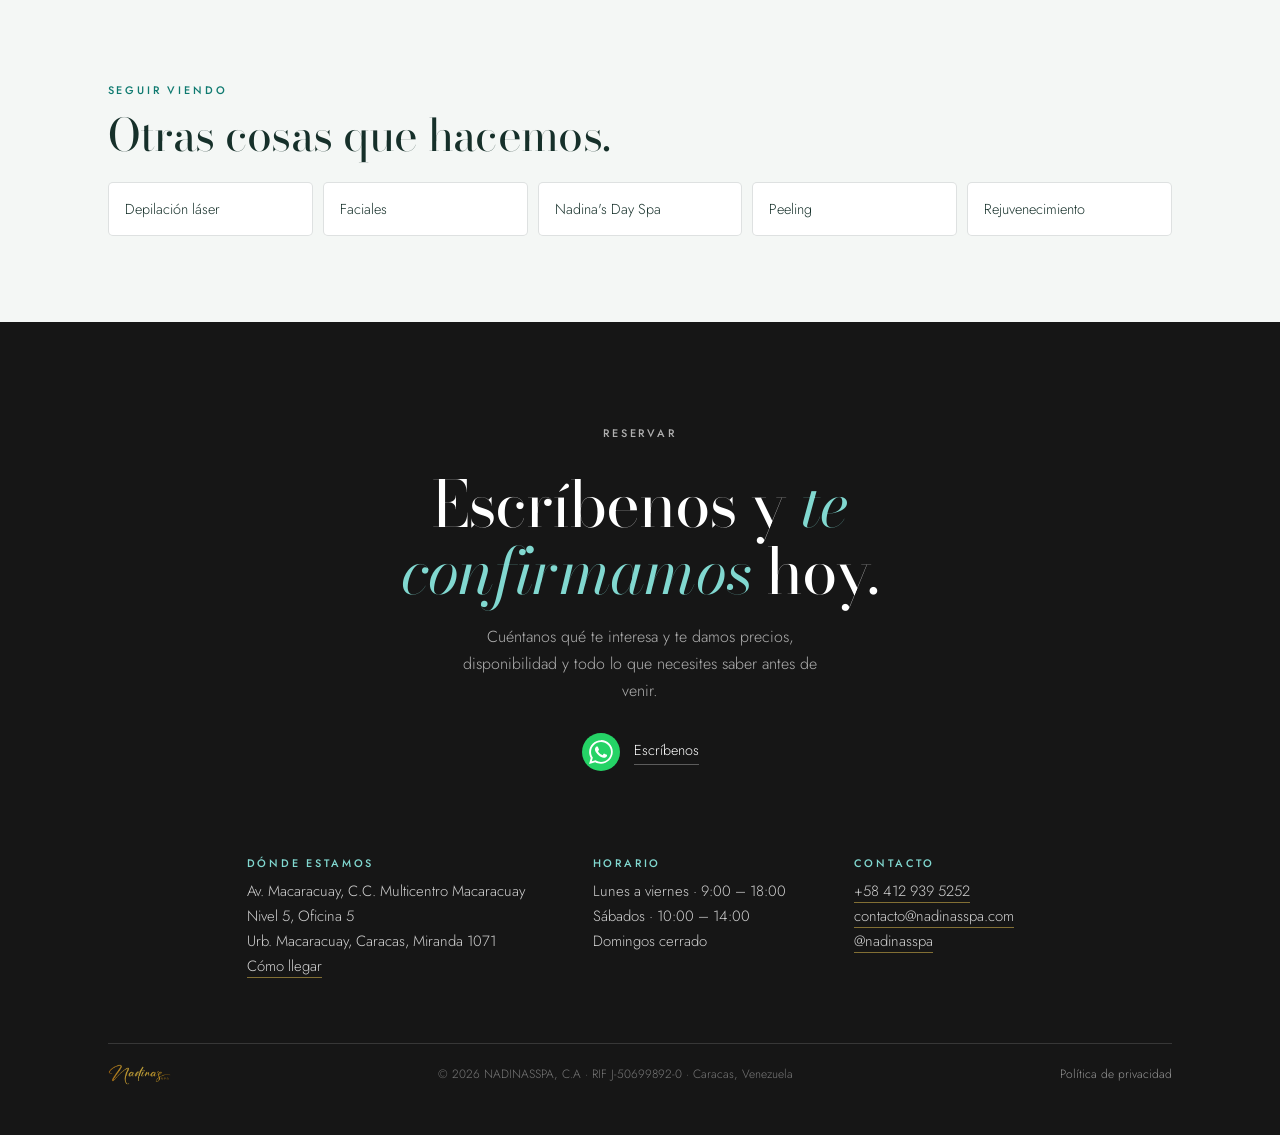
==== commit 4de1d644: "Add files via upload" ====
--- a/corporales/index.html
+++ b/corporales/index.html
@@ -15,6 +15,39 @@
 <link rel="preconnect" href="https://fonts.gstatic.com" crossorigin>
 <link href="https://fonts.googleapis.com/css2?family=Bodoni+Moda:ital,opsz,wght@0,6..96,400..600;1,6..96,400..500&family=Jost:wght@300..600&display=swap" rel="stylesheet">
 <link rel="stylesheet" href="../assets/css/estilo.css">
+<script type="application/ld+json">
+{
+  "@context": "https://schema.org",
+  "@type": "HealthAndBeautyBusiness",
+  "name": "Nadina's Spa",
+  "legalName": "NADINASSPA, C.A",
+  "taxID": "J-50699892-0",
+  "url": "https://www.nadinasspa.com/",
+  "telephone": "+584129395252",
+  "email": "contacto@nadinasspa.com",
+  "image": "https://www.nadinasspa.com/assets/img/hero-recepcion.webp",
+  "address": {
+    "@type": "PostalAddress",
+    "streetAddress": "Av. Macaracuay, C.C. Multicentro Macaracuay, Nivel 5, Oficina 5",
+    "addressLocality": "Caracas",
+    "addressRegion": "Miranda",
+    "postalCode": "1071",
+    "addressCountry": "VE"
+  },
+  "geo": { "@type": "GeoCoordinates", "latitude": 10.4672212, "longitude": -66.8170936 },
+  "hasMap": "https://maps.app.goo.gl/RpD2WbL8R8R6A8N59",
+  "sameAs": ["https://instagram.com/nadinasspa"],
+  "openingHoursSpecification": [
+    { "@type": "OpeningHoursSpecification",
+      "dayOfWeek": ["Monday","Tuesday","Wednesday","Thursday","Friday"],
+      "opens": "09:00", "closes": "18:00" },
+    { "@type": "OpeningHoursSpecification",
+      "dayOfWeek": "Saturday", "opens": "10:00", "closes": "14:00" }
+  ],
+  "priceRange": "$$"
+}
+</script>
+
 </head>
 <body data-base="../">
 <header class="nav">
@@ -102,13 +135,16 @@
     <p class="eyebrow">Reservar</p>
     <h2>Escríbenos y <em>te confirmamos</em> hoy.</h2>
     <p>Cuéntanos qué te interesa y te damos precios, disponibilidad y todo lo que necesites saber antes de venir.</p>
-    <a class="btn btn--b btn--lg js-wa" data-msg="Hola, quiero reservar una cita en Nadina's Spa." data-tok="PIE">Escribir por WhatsApp</a>
+    <a class="wa-marca js-wa" data-msg="Hola, quiero reservar una cita en Nadina's Spa." data-tok="PIE">
+      <img class="wa-marca__logo" src="../assets/logo/whatsapp.svg" alt="WhatsApp" width="38" height="38">
+      <span class="wa-marca__txt">Escríbenos</span>
+    </a>
 
     <div class="datos">
       <div>
         <span class="eyebrow">Dónde estamos</span>
-        <p>C.C. Multicentro Macaracuay<br>Urbanización Macaracuay, Caracas<br>
-        <span style="opacity:.6">Te enviamos la ubicación exacta al confirmar tu cita.</span></p>
+        <p>Av. Macaracuay, C.C. Multicentro Macaracuay<br>Nivel 5, Oficina 5<br>Urb. Macaracuay, Caracas, Miranda 1071<br>
+        <a href="https://maps.app.goo.gl/RpD2WbL8R8R6A8N59" target="_blank" rel="noopener">Cómo llegar</a></p>
       </div>
       <div>
         <span class="eyebrow">Horario</span>
@@ -116,19 +152,23 @@
       </div>
       <div>
         <span class="eyebrow">Contacto</span>
-        <p><a class="js-wa" data-msg="Hola, tengo una consulta." data-tok="TEL">+58 414 286 3713</a><br>
+        <p><a class="js-wa" data-msg="Hola, tengo una consulta." data-tok="TEL">+58 412 939 5252</a><br>
+        <a href="mailto:contacto@nadinasspa.com">contacto@nadinasspa.com</a><br>
         <a href="https://instagram.com/nadinasspa" target="_blank" rel="noopener">@nadinasspa</a></p>
       </div>
     </div>
 
     <div class="pie">
       <img src="../assets/logo/logotipo-oro.png" alt="Nadina's Spa">
-      <span>© <span id="anio"></span> Nadinas SPA · Caracas, Venezuela</span>
+      <span>© <span id="anio"></span> NADINASSPA, C.A · RIF J-50699892-0 · Caracas, Venezuela</span>
+      <a href="../privacidad/">Política de privacidad</a>
     </div>
   </div>
 </section>
 
-<a class="flota js-wa" data-msg="Hola, quiero reservar una cita en Nadina's Spa." data-tok="FLOT" aria-label="Escribir por WhatsApp"><svg viewBox="0 0 24 24" fill="currentColor" aria-hidden="true"><path d="M12.04 2C6.58 2 2.13 6.45 2.13 11.91c0 1.75.46 3.45 1.32 4.95L2 22l5.25-1.38a9.9 9.9 0 0 0 4.79 1.22c5.46 0 9.91-4.45 9.91-9.91 0-2.65-1.03-5.14-2.9-7.01A9.82 9.82 0 0 0 12.04 2Zm0 18.15a8.2 8.2 0 0 1-4.2-1.15l-.3-.18-3.12.82.83-3.04-.2-.31a8.19 8.19 0 0 1-1.26-4.38c0-4.54 3.7-8.24 8.25-8.24 2.2 0 4.27.86 5.83 2.42a8.19 8.19 0 0 1 2.41 5.83c0 4.54-3.7 8.23-8.24 8.23Zm4.52-6.16c-.25-.12-1.47-.72-1.69-.81-.23-.08-.39-.12-.56.13-.16.24-.64.8-.78.97-.14.16-.29.18-.54.06-.25-.12-1.05-.39-1.99-1.23-.74-.66-1.23-1.47-1.38-1.72-.14-.25-.01-.38.11-.5.11-.11.25-.29.37-.43.13-.15.17-.25.25-.41.08-.17.04-.31-.02-.43-.06-.12-.56-1.34-.76-1.84-.2-.48-.4-.42-.56-.43h-.48c-.16 0-.43.06-.65.31-.22.25-.85.83-.85 2.03s.87 2.35.99 2.51c.12.16 1.71 2.61 4.15 3.66.58.25 1.03.4 1.38.51.58.19 1.11.16 1.53.1.47-.07 1.47-.6 1.67-1.18.21-.58.21-1.07.15-1.18-.06-.11-.22-.17-.47-.29Z"/></svg></a>
+<a class="flota js-wa" data-msg="Hola, quiero reservar una cita en Nadina's Spa." data-tok="FLOT" aria-label="Escríbenos por WhatsApp">
+  <img src="../assets/logo/whatsapp.svg" alt="WhatsApp" width="56" height="56">
+</a>
 
 <script src="../assets/js/datos.js"></script>
 <script src="../assets/js/comun.js"></script>
--- a/assets/css/estilo.css
+++ b/assets/css/estilo.css
@@ -127,6 +127,10 @@
 .foto--v{aspect-ratio:4/5}
 .foto--v img{height:100%;object-fit:cover}
 .pie-foto{font-size:.74rem;color:var(--tinta-3);margin:8px 0 0;letter-spacing:.02em}
+
+.firma-f{font-family:var(--display);font-style:italic;font-size:1.08rem;color:var(--oro);margin-top:22px;display:block}
+.hueco{width:100%;height:100%;display:grid;place-items:center;text-align:center;padding:24px;background:var(--papel-2)}
+.hueco span{font-size:.66rem;letter-spacing:.18em;text-transform:uppercase;color:var(--tinta-3);max-width:20ch}
 
 /* lista de servicios sin precio */
 .servs{display:grid;gap:0;margin-top:8px}
@@ -217,10 +221,30 @@
 .pie a{color:rgba(255,255,255,.55);text-decoration:none}
 .pie a:hover{color:var(--oro-vivo)}
 
-.flota{position:fixed;right:16px;bottom:16px;z-index:90;width:54px;height:54px;border-radius:50%;display:grid;place-items:center;
-  background:var(--verde-hondo);color:#fff;box-shadow:0 8px 26px rgba(22,48,42,.3);text-decoration:none;transition:transform .2s}
-.flota:hover{transform:scale(1.08)}
-.flota svg{width:27px;height:27px}
+/* ---------- WhatsApp ----------
+   Normas de marca de Meta: el logo va suelto, sin recolorear, sin recortar y
+   con su espacio libre alrededor. Nunca dentro de un botón con texto, nunca
+   combinado con el logotipo de Nadina's. El texto va aparte. */
+.wa-marca{display:inline-flex;align-items:center;gap:14px;text-decoration:none}
+.wa-marca__logo{width:38px;height:38px;flex:none;padding:0;display:block}
+.wa-marca__txt{font-size:.9rem;color:var(--tinta);border-bottom:1px solid var(--linea);padding-bottom:2px;transition:border-color .2s}
+.wa-marca:hover .wa-marca__txt{border-color:var(--verde-hondo);color:var(--verde-hondo)}
+.res .wa-marca__txt{color:#fff;border-color:rgba(255,255,255,.3)}
+.res .wa-marca:hover .wa-marca__txt{color:var(--menta);border-color:var(--menta)}
+
+/* flotante: el logo solo, con su espacio libre. Sin círculo propio ni sombra de color */
+.flota{position:fixed;right:18px;bottom:18px;z-index:90;display:block;
+  width:56px;height:56px;padding:0;text-decoration:none;
+  filter:drop-shadow(0 6px 18px rgba(0,0,0,.28));transition:transform .2s}
+.flota:hover{transform:scale(1.07)}
+.flota img{width:100%;height:100%;display:block}
+
+.legal-doc h3{font-size:1.18rem;margin:34px 0 10px}
+.legal-doc h3:first-child{margin-top:8px}
+.legal-doc p{color:var(--tinta-2);margin:0 0 12px;font-size:.95rem}
+.legal-doc strong{color:var(--tinta);font-weight:500}
+.legal-doc ul{margin:0 0 14px;padding-left:20px;color:var(--tinta-2);font-size:.95rem}
+.legal-doc li{margin-bottom:6px}
 
 /* migas */
 .migas{padding:14px 0 0;font-size:.78rem;color:var(--tinta-3)}
